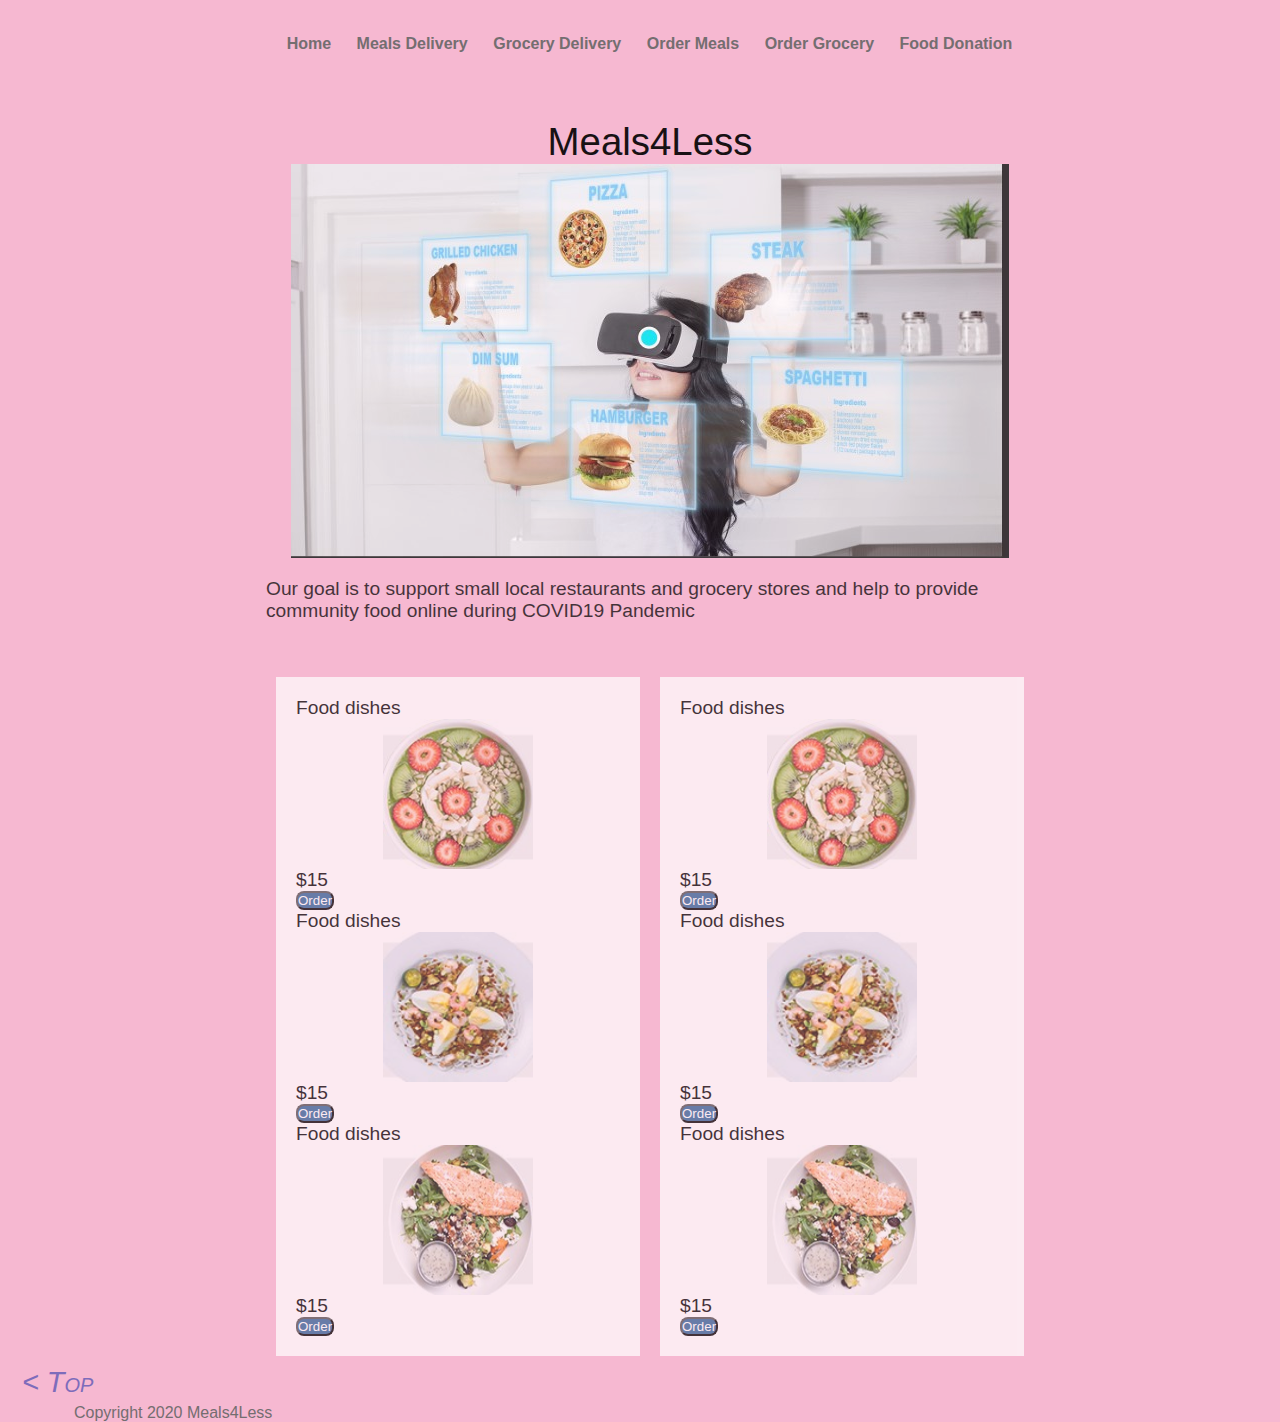
==== index.html @ 2325a629 "Add files via upload" ====
<!DOCTYPE html>
<html>
  <head>
    <meta charset="utf-8">
    <meta name="viewport" content="width=device-width">
    <title>Meals4Less</title>
    <link href="style.css" rel="stylesheet" type="text/css" />
  </head>
  <body>

    <div id="navcontainer">
               <ul id="navlist">
          <li><a href="index.html">Home</a></li>        <li><a href="meals.html">Meals Delivery</a></li>
          <li><a href="grocery.html">Grocery Delivery</a></li>
          <li><a href="ordermeals.html">Order Meals </a></li>
          <li><a href="ordergrocery.html">Order Grocery</a></li>
           <li><a href="fooddonation.html">Food Donation</a></li>

          </ul>
          </div>

		<div style="float: right; padding-right:50px; color: white; display:none; font-weight: bold; text-decoration:underline; font-size: 20px" id="divCurrentUser">
		</div>

<div class="wrapper" style="width: 100%">

   <h1>Meals4Less</h1>
   <img src="images/virtualfood.jpg">

<article>

<p style="margin-bottom: 45px;"> Our goal is to support small local restaurants and  grocery stores and help to provide community food online during COVID19 Pandemic </p> 


<section class="content iboxes" style="width:100%">
  
  <div class="columns">
    <aside class="sidebar-first ibox">
     <div>
       <p> Food dishes </p> 
       <img src="images/Food1.jpg">
       <p> $15</p>
       <button> Order </button>
       </div>
        <div>
       <p> Food dishes </p> 
       <img src="images/Food2.jpg">
       <p> $15</p>
       <button> Order </button>
       </div>
        <div>
       <p> Food dishes </p> 
       <img src="images/Food3.jpg">
       <p> $15</p>
       <button> Order </button>
       </div>
       </aside>
        <aside class="sidebar-first ibox">
     <div>
       <p> Food dishes </p> 
       <img src="images/Food1.jpg">
       <p> $15</p>
       <button> Order </button>
       </div>
        <div>
       <p> Food dishes </p> 
       <img src="images/Food2.jpg">
       <p> $15</p>
       <button> Order </button>
       </div>
        <div>
       <p> Food dishes </p> 
       <img src="images/Food3.jpg">
       <p> $15</p>
       <button> Order </button>
       </div>
       </aside>
     </div>
     </section>
    
</article>

</div>

  <h2 class="goback"><a href="index.html">Top</a></h2>
    <div id="footer">
      <p>Copyright 2020 Meals4Less</p>
    </div>

</body>
</html>
---- style.css ----
*, * * {
  margin: 0;
  padding: 0;
}

html {
    .background: #FE2E2E url() no-repeat center center fixed; 
    background:#f6b8d1;
    opacity: 1;
  -webkit-background-size: cover;
  -moz-background-size: cover;
  -o-background-size: cover;
  background-size: cover;
}

body {
  width: 100%;
  .background-color: #FE2E2E;
  opacity: 0.9;
  padding: 0 10px;
  margin: 0 auto;
  font-family: 'Segoe UI', Tahoma, Geneva, Verdana, sans-serif;
}

h1 {
  text-align: center;
  font-weight: normal;
  font-size: 2.4em;
  margin-top: 20px;
}

h2 {
  font-weight: normal;
  font-size: 1.8em;
  margin-bottom: 5px;
}

p + h2, p + p a.button, p + p {
  margin-top: 15px;
}

a {
  text-decoration: none;
  font-weight: bold;
  color: rgb(113, 100, 185);
}

h2.goback {
  text-align: left;
  font-style:oblique;
  font-variant: small-caps;
}

h2.goback a {
  font-weight: normal;
  padding: 6px 12px;
}

h2.goback a::before {
  content: "< ";
}

h2.goback a:hover {
  color: #fff;
  background-color: #369;
  padding: 6px 12px;
  border-radius: 8px;
}

.wrapper h3 {
  margin-top: 25px;
}

ul li {
  font-size: 16px;
  font-weight: bold;
}

div.wrapper h1 + article {
  margin-top: 0;
}

section.content.iboxes * {
  margin: 0; padding: 0;
}

.ibox img {
  width: 150px;
  height: 150px;
}

.welcomecircle img {
  display: block;
  width: 200px;
}

 .buttontower {
   text-align: center;
 }

 .buttontower p {
   display: block;
   margin: 20px auto;
 }

 .buttonbuddies {
   text-align: center;
 }

 .buttonbuddies p {
   display: inline-block;
   margin: 20px;
   padding-left: 5px;
   padding-right: 5px;
 }

 .buttonbuddies p a.button {
   min-width: 10ch;
 }


 #navcontainer {
  padding-top: 0;
  margin-top: 0;
  height: 100px;
  }

 #navcontainer ul
{

text-align: center;
padding-top: 35px;
padding-bottom: 35px;
padding-left: 0;
margin: 0 auto;
background-color: transparent;
color: white;
width: 65%;
font-family: Arial,Helvetica,sans-serif;
line-height: 18px;
}

#navcontainer ul li
{
display: inline;
padding-left: 0;
padding-right: 0;
padding-bottom: 5px;
padding-top: 5px;
}

#navcontainer ul li a
{
padding-left: 10px;
padding-right: 10px;
padding-bottom: 5px;
padding-top: 5px;
color: #666;
text-decoration: none;
border-right: 1px solid transparent;
}

#navcontainer ul li a:hover
{
background-color: #d2a6a4;
color: #333;
}

#navcontainer #active { border-left: 1px solid #fff; }

#footer {
  width: 90%;
  margin: 0 auto;

  
  background-color: transparent;
  color: #666;

}

.wrapper{
  min-height: 75vh;
  background: transparent;
  display: flex;
  flex-direction: column;
  align-items: center;
}
.header, .footer{
  height: 50px;
  background: transparent;
  color: inherit;
}
.content {
  display: flex;
  flex: 1;
  background: transparent;
  color: inherit; 
  width: 90%;
}
.columns{
  display: flex;
  flex:1;
  align-items: center;
}
.main{
  background: transparent;
  width: 35%;
  flex: 1;
  order: 2;
  padding-top: 30px;
  padding-left: 5%;
  padding-right: 5%;
  align-items: center;
}
.sidebar-first{
  background: transparent;
  width: 33%;
    flex: 1;
  order: 1;
  padding-top: 30px;
  align-items: center;
}
.sidebar-second{ 
  background: transparent;
  width: 33%;
  flex: 1;
  order: 3;
  padding-top: 30px;
  align-items: center;
}

section.content.iboxes aside {
  width: 33%;
  margin: 10px;
  padding: 20px;
  background-color: white;
}

section.content.iboxes aside img {
  margin: 0 auto;
  display: block;
}

section.content.iboxes aside h2 + p {
  font-size: 1em;
  min-height: 175px;
  max-height: 175px;
  height: 175px;
  text-align: center;
}

section.content.iboxes aside h2 {
  text-align: center;
}

section#hightech {
  padding: 5px 10px;
  margin-bottom: 30px;
  background-color: white;

}

a.button {
  text-decoration: none;
}
button.button {
  border: none;
  background-color: transparent;
  font-family: Verdana,sans-serif;
  font-size: 1em;
  padding: 0;
  cursor: pointer;
}

a.button,
button.button {
  display: inline-flex;
  align-items: center;
  justify-content: center;
  background-color: #4a7dff;
  .background-image: linear-gradient(0deg, #755 0%, #755 50%, #977 100%);
  color: #fff;
  border-radius: 8px;
  box-shadow: 0 3px 5px rgba(0, 0, 0, 0.18);
  padding: 0.25em 0.75em;
  min-width: 12ch;
  min-height: 44px;
  line-height: 1.1;
  transition: 220ms all ease-in-out;
  }

 a.button.hitek {
   min-width: 20ch;
 }

  a.button:hover, button.button:hover {
    .background-color: #4a7dff;
    .background-image: linear-gradient(0deg, #5f4444 0%, #5f4444 50%, #7a5f5f 100%);
    opacity: 0.6;
  }

  a.button:active, button.button:active {
    background-color: #3253cc;
    background-image: linear-gradient(0deg, #473333 0%, #473333 50%, #5c4747 100%);
  }

  a.button:focus, button.button:focus {
    outline-style: solid;
    outline-color: transparent;
    box-shadow: 0 0 0 4px #7a5f5f;
  }


article {
  margin: 0 auto 0 auto;
  width: 60%;
  padding: 0 25px 0 25px;
  background-color: transparent;
  opacity: 0.8;
  text-align: left;
}

article h1 {
  width: 100%;
  margin: 0 auto;
  padding: 5px 0;
  color: #fff;
  background-color: #369;
}

h1.admin {
  height: 88px;
  padding: 10px 0 10px 0;
  margin: 0;
  padding-left: 100px;
  background: transparent url(https://iprofile-html5.sjj3.repl.co/images/admin.button.png) no-repeat top left;
  background-size: 80px 80px;  
}

article p {
  font-size: 1.2em;
}

article p, article h2 {
  color: #000;
  margin: 20px 0;
}

article p img {
  display: inline;
  width: 100%;
  max-width: 400px;
  margin: auto;
}

article form {
  clear: both;
  margin: 20px auto 0 auto;
  width: 400px;
  padding: 0 1em 0 1em;
}

article form ul {
  list-style: none;
  padding: 15px;
  margin: 0;
  border: 0px solid #fff;
  border-radius: 8px;
  background-color: #fcc;
  opacity: 1;
  color: #fff;
}

article form li + li {
  margin-top: 1em;
}

article form label {
  /* Uniform size & alignment */
  display: inline-block;
  width: 90px;
  text-align: right;
}

article input, 
article textarea {
  font: 1em sans-serif;
  width: 150px;
  box-sizing: border-box;
  border: 1px solid #999;
}

article input:focus, 
article textarea:focus {
  border-color: #000;
}

article textarea {
  vertical-align: top;
  height: 5em;
}

article .button {
  padding-left: 10px;
  padding-right: 10px;
}

article button {
  margin-left: .5em;
  padding: 12px;
  border-radius: 8px;
  background-color: #369;
  color: #fff;
}

div.contentDiv {
  width: 100%;
  margin-left: 12px;
  margin-bottom: 12px;
  padding: 12px;
  border: 0;
  background-color: transparent;
  box-shadow: none;
  text-align: center;
}

.contentDiv:nth-of-type(2n) {
  float: right;
}

.contentDiv img {
  max-width: 600px;
  margin: 10px;
}

.contentDiv a img {
padding: 10px;
border: 7px solid transparent;
border-radius: 8px;
margin: 20px;
background-color: #fff;
}

.contentDiv a:hover img {
padding: 10px;
border: 7px solid #369;
border-radius: 8px;
margin: 20px;
background-color: #fff;
}
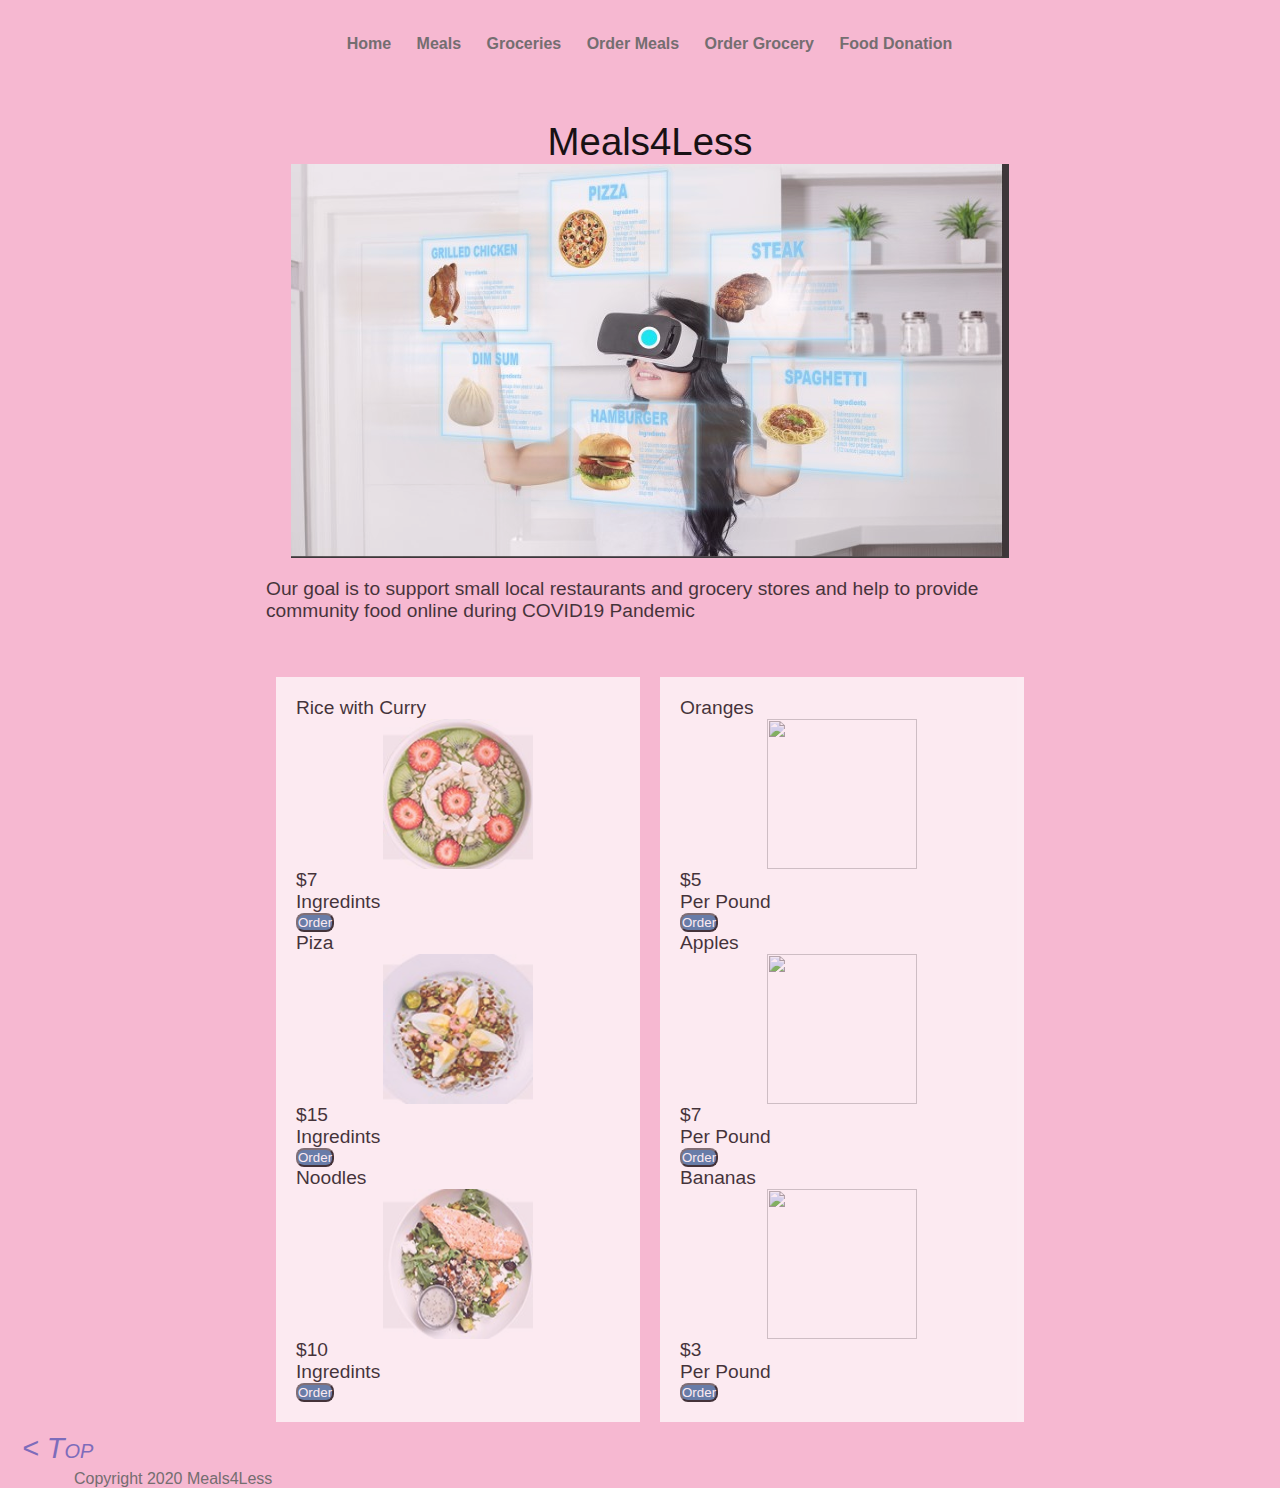
==== commit 6ac751db: "Final Committed Changes Meals4Less" ====
--- a/index.html
+++ b/index.html
@@ -10,8 +10,8 @@
 
     <div id="navcontainer">
                <ul id="navlist">
-          <li><a href="index.html">Home</a></li>        <li><a href="meals.html">Meals Delivery</a></li>
-          <li><a href="grocery.html">Grocery Delivery</a></li>
+          <li><a href="index.html">Home</a></li>        <li><a href="meals.html">Meals</a></li>
+          <li><a href="grocery.html">Groceries</a></li>
           <li><a href="ordermeals.html">Order Meals </a></li>
           <li><a href="ordergrocery.html">Order Grocery</a></li>
            <li><a href="fooddonation.html">Food Donation</a></li>
@@ -37,41 +37,51 @@
   <div class="columns">
     <aside class="sidebar-first ibox">
      <div>
-       <p> Food dishes </p> 
+       <p> Rice with Curry </p> 
        <img src="images/Food1.jpg">
-       <p> $15</p>
+         
+       <p> $7</p>
+       <p>Ingredints</p> 
        <button> Order </button>
        </div>
         <div>
-       <p> Food dishes </p> 
+       <p> Piza </p> 
        <img src="images/Food2.jpg">
+         
        <p> $15</p>
+        <p>Ingredints</p> 
        <button> Order </button>
        </div>
         <div>
-       <p> Food dishes </p> 
+       <p>Noodles</p> 
        <img src="images/Food3.jpg">
-       <p> $15</p>
+        
+       <p> $10</p>
+        <p>Ingredints</p> 
        <button> Order </button>
        </div>
        </aside>
         <aside class="sidebar-first ibox">
      <div>
-       <p> Food dishes </p> 
-       <img src="images/Food1.jpg">
-       <p> $15</p>
+       <p>Oranges</p> 
+       <img src="images/Orange.jpg">
+       <p> $5</p>
+         <p> Per Pound</p> 
        <button> Order </button>
        </div>
         <div>
-       <p> Food dishes </p> 
-       <img src="images/Food2.jpg">
-       <p> $15</p>
+       <p>Apples </p> 
+       <img src="images/Apple.jpg">
+         <p> $7</p>
+         <p> Per Pound</p> 
+     
        <button> Order </button>
        </div>
         <div>
-       <p> Food dishes </p> 
-       <img src="images/Food3.jpg">
-       <p> $15</p>
+       <p> Bananas </p> 
+       <img src="images/Banana.jpg">
+       <p> $3</p>
+            <p> Per Pound</p> 
        <button> Order </button>
        </div>
        </aside>
